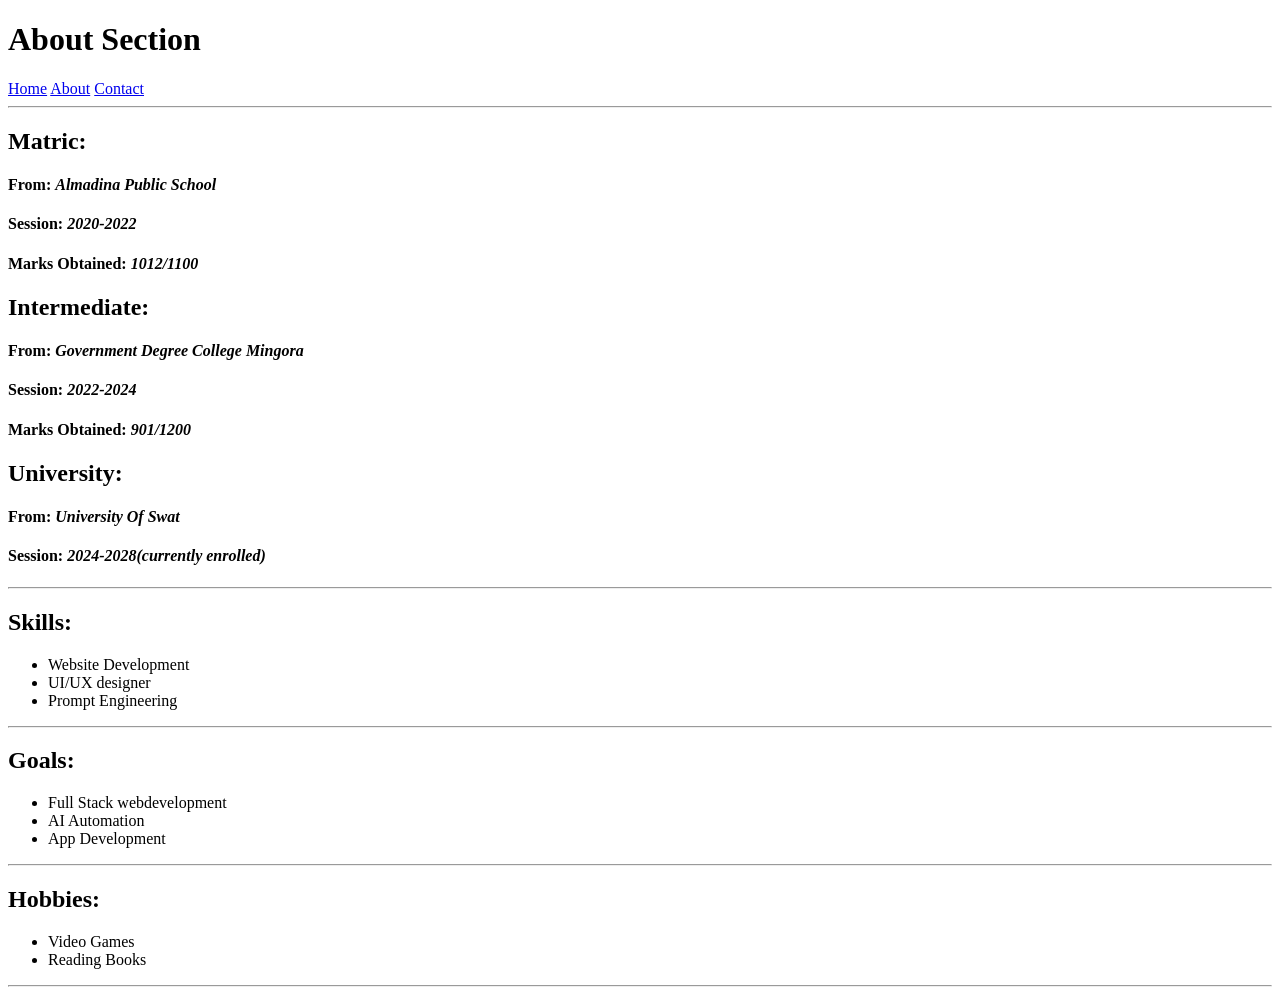
==== about.html @ 3287af54 "Create First html website" ====
<!DOCTYPE html>
<html lang="en">
<head>
    <meta charset="UTF-8">
    <meta name="viewport" content="width=device-width, initial-scale=1.0">
    <title>About</title>
</head>
<body>
    <header>
        <h1>About Section</h1>
        <nav>
            <a href="index.html">Home</a>
            <a href="about.html">About</a>
            <a href="contact.html">Contact</a>
        </nav>
    </header>
    <hr>
    <main>
        <section class="matric">
            <h2>
                Matric:
            </h2>
            <h4>From: <i>Almadina Public School</i></h4>
            <h4>Session: <i>2020-2022</i></h4>
            <h4>Marks Obtained: <i>1012/1100</i></h4>
        </section>
        <section class="intermediate">
            <h2>
                Intermediate:
            </h2>
            <h4>From: <i>Government Degree College Mingora</i></h4>
            <h4>Session: <i>2022-2024</i></h4>
            <h4>Marks Obtained: <i>901/1200</i></h4>
        </section>
        <section class="university">
            <h2>
                University:
            </h2>
            <h4>From: <i>University Of Swat</i></h4>
            <h4>Session: <i>2024-2028(currently enrolled)</i></h4>
        </section>
        <hr>
        
        <section class="skills">
            <h1>Skills: </h1>
            <ul>
                <li>Website Development</li>
                <li>UI/UX designer</li>
                <li>Prompt Engineering</li>
            </ul>
        </section>
        <hr>

        <section class="goals">
            <h1>Goals: </h1>
            <ul>
                <li>Full Stack webdevelopment</li>
                <li>AI Automation</li>
                <li>App Development</li>
            </ul>
        </section>
        <hr>

        <section class="hobbies">
            <h1>Hobbies: 
            </h1>
            <ul>
            <li>Video Games</li>
            <li>Reading Books</li>
            </ul>
        </section>
        <hr>
    </main>
</body>
</html>
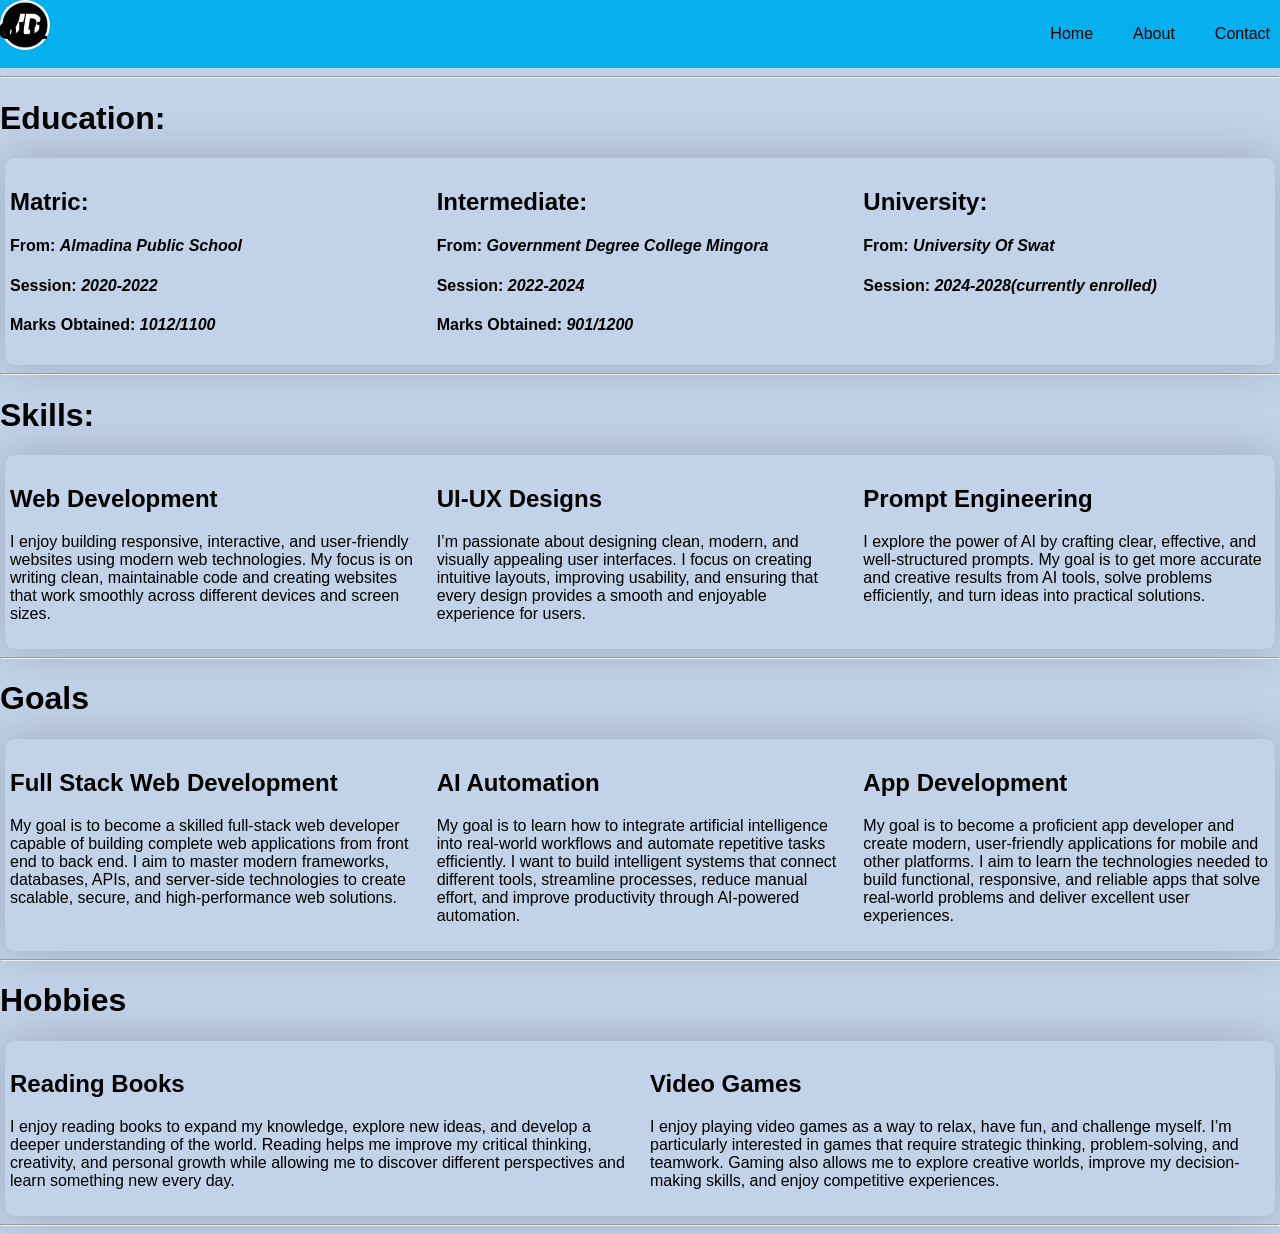
==== commit 2ee1a960: "Added css and make some html changes" ====
--- a/about.html
+++ b/about.html
@@ -1,75 +1,150 @@
 <!DOCTYPE html>
 <html lang="en">
+
 <head>
     <meta charset="UTF-8">
     <meta name="viewport" content="width=device-width, initial-scale=1.0">
     <title>About</title>
+    <link rel="stylesheet" href="style.css">
 </head>
+
 <body>
-    <header>
-        <h1>About Section</h1>
-        <nav>
+    <header class="head">
+        <!-- start logo -->
+        <div>
+            <div class="logo">
+                <img width="50px" src="assets/media/jd-logo-png_seeklogo-170615.png" alt="">
+            </div>
+        </div>
+        <h1 class="web-name">About</h1>
+        <!-- navebar  -->
+        <nav class="navbar">
             <a href="index.html">Home</a>
             <a href="about.html">About</a>
             <a href="contact.html">Contact</a>
         </nav>
     </header>
     <hr>
-    <main>
-        <section class="matric">
-            <h2>
-                Matric:
-            </h2>
-            <h4>From: <i>Almadina Public School</i></h4>
-            <h4>Session: <i>2020-2022</i></h4>
-            <h4>Marks Obtained: <i>1012/1100</i></h4>
-        </section>
-        <section class="intermediate">
-            <h2>
-                Intermediate:
-            </h2>
-            <h4>From: <i>Government Degree College Mingora</i></h4>
-            <h4>Session: <i>2022-2024</i></h4>
-            <h4>Marks Obtained: <i>901/1200</i></h4>
-        </section>
-        <section class="university">
-            <h2>
-                University:
-            </h2>
-            <h4>From: <i>University Of Swat</i></h4>
-            <h4>Session: <i>2024-2028(currently enrolled)</i></h4>
-        </section>
-        <hr>
-        
-        <section class="skills">
-            <h1>Skills: </h1>
-            <ul>
-                <li>Website Development</li>
-                <li>UI/UX designer</li>
-                <li>Prompt Engineering</li>
-            </ul>
-        </section>
+    <main class="about-main">
+        <h1>Education:</h1>
+        <div class="education-section">
+            <section class="matric">
+                <h2>
+                    Matric:
+                </h2>
+                <h4>From: <i>Almadina Public School</i></h4>
+                <h4>Session: <i>2020-2022</i></h4>
+                <h4>Marks Obtained: <i>1012/1100</i></h4>
+            </section>
+            <section class="intermediate">
+                <h2>
+                    Intermediate:
+                </h2>
+                <h4>From: <i>Government Degree College Mingora</i></h4>
+                <h4>Session: <i>2022-2024</i></h4>
+                <h4>Marks Obtained: <i>901/1200</i></h4>
+            </section>
+            <section class="university">
+                <h2>
+                    University:
+                </h2>
+                <h4>From: <i>University Of Swat</i></h4>
+                <h4>Session: <i>2024-2028(currently enrolled)</i></h4>
+            </section>
+        </div>
         <hr>
 
-        <section class="goals">
-            <h1>Goals: </h1>
-            <ul>
-                <li>Full Stack webdevelopment</li>
-                <li>AI Automation</li>
-                <li>App Development</li>
-            </ul>
-        </section>
+        <h1>Skills: </h1>
+        <div class="skills-section">
+            <section class="webdevelopment">
+                <h2>
+                    Web Development
+                </h2>
+                <p>
+                    I enjoy building responsive, interactive, and user-friendly websites using modern web technologies.
+                    My focus is on writing clean, maintainable code and creating websites that work smoothly across
+                    different devices and screen sizes.
+                </p>
+            </section>
+            <section class="ui-ux">
+                <h2>
+                    UI-UX Designs
+                </h2>
+                <p>
+                    I’m passionate about designing clean, modern, and visually appealing user interfaces. I focus on
+                    creating intuitive layouts, improving usability, and ensuring that every design provides a smooth
+                    and enjoyable experience for users.
+                </p>
+            </section>
+            <section class="prompt-engineering">
+                <h2>
+                    Prompt Engineering
+                </h2>
+                <p>
+                    I explore the power of AI by crafting clear, effective, and well-structured prompts. My goal is to
+                    get more accurate and creative results from AI tools, solve problems efficiently, and turn ideas
+                    into practical solutions.
+                </p>
+            </section>
+        </div>
         <hr>
 
-        <section class="hobbies">
-            <h1>Hobbies: 
-            </h1>
-            <ul>
-            <li>Video Games</li>
-            <li>Reading Books</li>
-            </ul>
-        </section>
+        <h1>Goals</h1>
+        <div class="goals-section">
+            <section class="fullstack-webdevelopment">
+                <h2>
+                    Full Stack Web Development
+                </h2>
+                <p>
+                    My goal is to become a skilled full-stack web developer capable of building complete web
+                    applications from front end to back end. I aim to master modern frameworks, databases, APIs, and
+                    server-side technologies to create scalable, secure, and high-performance web solutions.
+                </p>
+            </section>
+            <section class="ai-automation">
+                <h2>
+                    AI Automation
+                </h2>
+                <p>
+                    My goal is to learn how to integrate artificial intelligence into real-world workflows and automate
+                    repetitive tasks efficiently. I want to build intelligent systems that connect different tools,
+                    streamline processes, reduce manual effort, and improve productivity through AI-powered automation.
+                </p>
+            </section>
+            <section class="app-development">
+                <h2>
+                    App Development
+                </h2>
+                <p>
+                    My goal is to become a proficient app developer and create modern, user-friendly applications for
+                    mobile and other platforms. I aim to learn the technologies needed to build functional, responsive,
+                    and reliable apps that solve real-world problems and deliver excellent user experiences.
+                </p>
+            </section>
+        </div>
+        <hr>
+
+        <h1>Hobbies</h1>
+        <div class="hobbies-section">
+            <section class="reading-books">
+                <h2>
+                   Reading Books
+                </h2>
+                <p>
+                   I enjoy reading books to expand my knowledge, explore new ideas, and develop a deeper understanding of the world. Reading helps me improve my critical thinking, creativity, and personal growth while allowing me to discover different perspectives and learn something new every day.
+                </p>
+            </section>
+            <section class="video-games">
+                <h2>
+                   Video Games
+                </h2>
+                <p>
+                    I enjoy playing video games as a way to relax, have fun, and challenge myself. I’m particularly interested in games that require strategic thinking, problem-solving, and teamwork. Gaming also allows me to explore creative worlds, improve my decision-making skills, and enjoy competitive experiences.
+                </p>
+            </section>
+        </div>
         <hr>
     </main>
 </body>
+
 </html>
--- a/style.css
+++ b/style.css
@@ -0,0 +1,120 @@
+@import url('https://fonts.googleapis.com/css2?family=Roboto:ital,wght@0,100..900;1,100..900&display=swap');
+
+body{
+    font-family: 'Gill Sans', 'Gill Sans MT', Calibri, 'Trebuchet MS', sans-serif;
+    margin: 0;
+    background-color: rgb(194, 210, 233);
+}
+.head{
+    background-color: rgb(6, 176, 238);
+    color: black;
+    display: flex;
+    flex-direction: row;
+    justify-content: space-between;
+}
+.navbar{
+    display: flex;
+    align-items: center;
+    justify-content: space-around;
+    gap: 20px;
+}
+.navbar a{
+    color: black;
+    text-decoration: none;
+    padding: 10px;
+}
+.navbar a:hover{
+    text-decoration: underline;
+}
+.navbar a:acitve{
+    background-color: white;
+}
+.logo img{
+    border-radius: 50%;
+}
+.web-name{
+    margin-left: -68rem;
+    margin-top: 10px;
+}
+.footer{
+    margin-top: 36rem;
+}
+.char-image{
+    width: 224px;
+    height: 214px;
+    border-radius: 50%;
+}
+.main-heads{
+    display: inline-block;
+    padding: 10px 6px;
+    background-color: rgb(17, 15, 1);
+    border-radius: 10px;
+    color: white;
+    margin-left: 5px;
+}
+.desc{
+    font-size: 24px;
+}
+.education-section,
+.skills-section,
+.goals-section{
+    display: grid;
+    grid-template-columns: 1fr 1fr 1fr;
+    gap: 20px;
+    margin: 5px;
+    padding: 10px 5px;
+    border: none;
+    box-shadow: 0 0 50px rgba(0, 0, 0, 0.2);
+    border-radius: 10px;
+}
+.hobbies-section{
+    display: grid;
+    grid-template-columns: 1fr 1fr;
+    gap: 20px;
+    margin: 5px;
+    padding: 10px 5px;
+    border: none;
+    box-shadow: 0 0 50px rgba(0, 0, 0, 0.2);
+    border-radius: 10px;
+}
+.content-main{
+    display: flex;
+    align-items: center;
+    justify-content: center;
+    flex-direction: column;
+    gap: 20px;
+      box-shadow: 0 0 50px rgba(0,0,0,0.2);
+}
+.contact-form{
+    display: flex;
+    justify-content: center;
+    align-items: center;
+    flex-direction: column;
+  
+}
+label{
+    margin-bottom: 5px;
+}
+input{
+    padding: 10px 6px;
+    border: none;
+    border-radius: 10px;
+    margin-bottom: 10px;
+}
+select{
+    padding: 10px 6px;
+    border: none;
+    border-radius: 10px;
+}
+#message{
+    padding: 15px 10px;
+    border: none;
+    border-radius: 10px;
+    margin-bottom: 10px;
+}
+.submit-btn{
+    padding: 10px 6px;
+    border: none;
+    border-radius: 10px;
+    background-color: rgb(6, 176, 238);
+}
